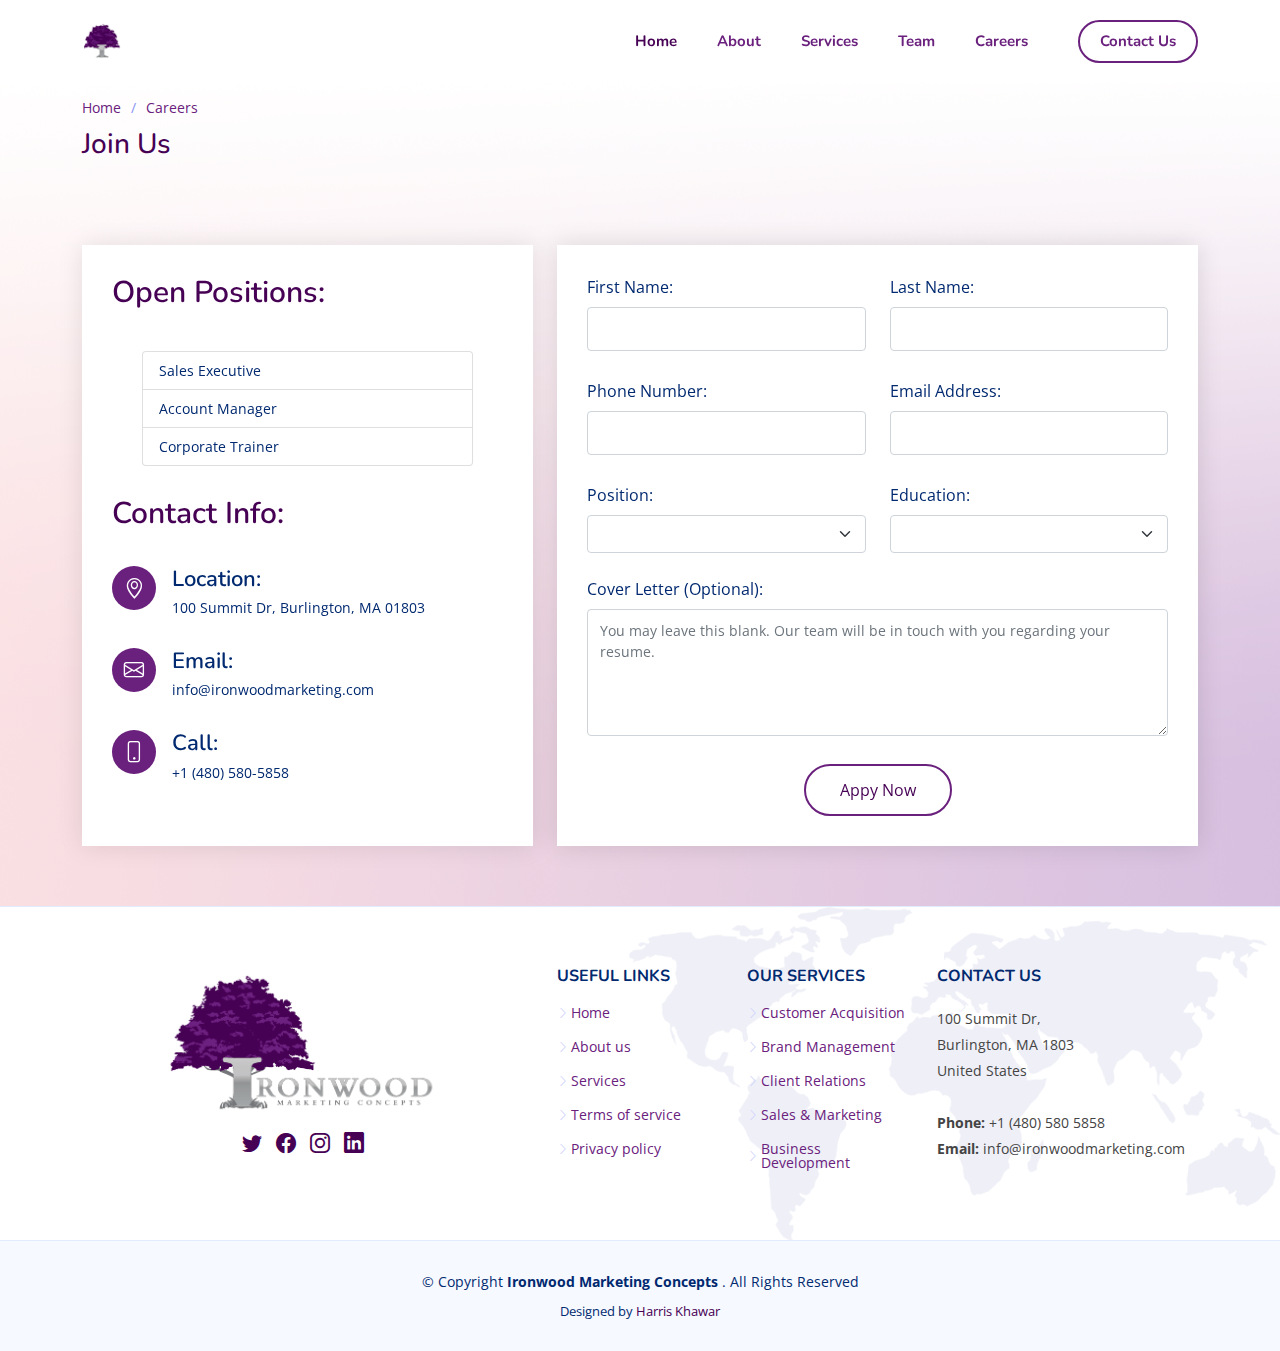
==== careers.html @ 7574611d "complete prototype" ====
<!DOCTYPE html>
<html lang="en">

    <head>
        <meta charset="utf-8">
        <meta content="width=device-width, initial-scale=1.0" name="viewport">

        <title>Ironwood Marketing</title>
        <meta content="" name="description">
        <meta content="" name="keywords">

        <!-- Favicons -->
        <link href="assets/img/favicon.png" rel="icon">
        <link href="assets/img/apple-touch-icon.png" rel="apple-touch-icon">

        <!-- Google Fonts -->
        <link
            href="https://fonts.googleapis.com/css?family=Open+Sans:300,300i,400,400i,600,600i,700,700i|Nunito:300,300i,400,400i,600,600i,700,700i|Poppins:300,300i,400,400i,500,500i,600,600i,700,700i"
            rel="stylesheet">

        <!-- Vendor CSS Files -->
        <link href="assets/vendor/bootstrap/css/bootstrap.min.css" rel="stylesheet">
        <link href="assets/vendor/bootstrap-icons/bootstrap-icons.css" rel="stylesheet">
        <link href="assets/vendor/aos/aos.css" rel="stylesheet">
        <link href="assets/vendor/remixicon/remixicon.css" rel="stylesheet">
        <link href="assets/vendor/swiper/swiper-bundle.min.css" rel="stylesheet">
        <link href="assets/vendor/glightbox/css/glightbox.min.css" rel="stylesheet">

        <!-- Main CSS File -->
        <link href="assets/css/style.css" rel="stylesheet">
    </head>

    <body>

        <!-- ======= Header ======= -->
        <header id="header" class="header fixed-top">
            <div
                class="container-fluid container-xl d-flex align-items-center justify-content-between">

                <a href="index.html" class="logo d-flex align-items-center">
                    <img src="assets/img/logo.png" alt="">
                    <span></span>
                </a>

                <nav id="navbar" class="navbar">
                    <ul>
                        <li>
                            <a class="nav-link scrollto active" href="./index.html#hero">Home</a>
                        </li>
                        <li>
                            <a class="nav-link scrollto" href="./index.html#about">About</a>
                        </li>
                        <li>
                            <a class="nav-link scrollto" href="./index.html#services">Services</a>
                        </li>
                        <li>
                            <a class="nav-link scrollto" href="./index.html#team">Team</a>
                        </li>
                    </li>
                    <li>
                        <a class="nav-link scrollto" href="careers.html">Careers</a>
                    </li>
                    <li>
                        <a class="getstarted scrollto" href="./index.html#contact">Contact Us</a>
                    </li>
                </ul>
                <i class="bi bi-list mobile-nav-toggle"></i>
            </nav>
            <!-- .navbar -->

        </div>
    </header>
    <!-- End Header -->

    <!--***************************************
* Website Name: Ironwood Marketing Concepts
* URL: https://ironwoodmarketing.com/
* Author: Harris Khawar
****************************************-->

    <main id="main" class="hiring-main">

        <!-- ======= Breadcrumbs ======= -->
        <section class="breadcrumbs">
            <div class="container">

                <ol>
                    <li>
                        <a href="index.html">Home</a>
                    </li>
                    <li>Careers</li>
                </ol>
                <h2>Join Us</h2>

            </div>
        </section>
        <!-- End Breadcrumbs -->

        <!-- ======= Hiring ======= -->
        <section class="hiring">
            <div class="container">
                <div class="row">

                    <div class="col-lg-5 d-flex align-items-stretch" data-aos="fade-right">
                        <div class="info">
                            <div class="open-positions">
                                <h3>Open Positions:</h3>
                                <ul class="list-group">
                                    <li class="list-group-item">Sales Executive</li>
                                    <li class="list-group-item">Account Manager</li>
                                    <li class="list-group-item">Corporate Trainer</li>
                                </ul>
                                <h3>Contact Info:</h3>
                                <br>
                            </div>

                            <div class="address">
                                <i class="bi bi-geo-alt"></i>
                                <h4>Location:</h4>
                                <p>100 Summit Dr, Burlington, MA 01803</p>
                            </div>

                            <div class="email">
                                <i class="bi bi-envelope"></i>
                                <h4>Email:</h4>
                                <p>info@ironwoodmarketing.com</p>
                            </div>

                            <div class="phone">
                                <i class="bi bi-phone"></i>
                                <h4>Call:</h4>
                                <p>+1 (480) 580-5858</p>
                            </div>
                        </div>

                    </div>

                    <div class="col-lg-7 mt-5 mt-lg-0 d-flex align-items-stretch" data-aos="fade-left">
                        <form
                            action="https://formspree.io/f/mleanyyj"
                            method="POST"
                            role="form"
                            class="php-email-form">
                            <div class="row">
                                <div class="form-group col-md-6">
                                    <label for="first-name">First Name:</label>
                                    <input
                                        type="text"
                                        name="first-name"
                                        class="form-control"
                                        id="fist-name"
                                        required>
                                </div>
                                <div class="form-group col-md-6">
                                    <label for="last-name">Last Name:</label>
                                    <input
                                        type="text"
                                        class="form-control"
                                        name="last-name"
                                        id="last-name"
                                        required>
                                </div>
                            </div>

                            <div class="row">
                                <div class="form-group col-md-6">
                                    <label for="phone-number">Phone Number:</label>
                                    <input type="tel" name="phone" class="form-control" id="phone" required>
                                </div>
                                <div class="form-group col-md-6">
                                    <label for="email">Email Address:</label>
                                    <input type="email" class="form-control" name="email" id="email" required>
                                </div>
                            </div>

                            <div class="row">
                                <div class="col-md-6">
                                    <label for="name">Position:</label><br>
                                    <select
                                        class="form-select form-select-md"
                                        aria-label=".form-select-sm example"
                                        required>
                                        <option selected></option>
                                        <option value="1">Sales Executive</option>
                                        <option value="2">Account Manager</option>
                                        <option value="3">Corporate Trainer</option>
                                    </select>
                                </div>

                                <div class="col-md-6">
                                    <label for="name">Education:</label><br>
                                    <select
                                        class="form-select form-select-md"
                                        aria-label=".form-select-sm example"
                                        required>
                                        <option selected></option>
                                        <option value="1">High School</option>
                                        <option value="2">Bachelor's Degree</option>
                                        <option value="3">Master's Degree</option>
                                    </select>
                                </div>
                            </div>

                            <br>

                            <div class="form-group">
                                <label for="name">Cover Letter (Optional):</label>
                                <textarea
                                    class="form-control"
                                    name="message"
                                    rows="5"
                                    placeholder="You may leave this blank. Our team will be in touch with you regarding your resume."></textarea>
                            </div>

                            <div class="my-3">
                                <div class="loading">Loading</div>
                                <div class="error-message"></div>
                                <div class="sent-message">Your application has been received. Thank you!</div>
                            </div>
                            <div class="text-center">
                                <button type="submit">Appy Now</button>
                            </div>

                        </form>
                    </div>
                </div>
            </div>
        </section>

    </main>
    <!-- End Hiring -->
    <!-- End #main -->

    <!-- ======= Footer ======= -->
    <footer id="footer" class="footer">

        <div class="footer-top">
            <div class="container">
                <div class="row gy-4">
                    <div class="col-lg-5 col-md-12 footer-info">
                        <a href="index.html" class="logo d-flex">
                            <img class="mx-auto img-fluid" src="assets/img/logo-in.png" alt="">
                        </a>
                        <div class="social-links mt-3">
                            <a href="https://twitter.com/IronwoodMarket" class="twitter">
                                <i class="bi bi-twitter"></i>
                            </a>
                            <a href="https://www.facebook.com/IronwoodMarketing" class="facebook">
                                <i class="bi bi-facebook"></i>
                            </a>
                            <a href="https://www.instagram.com/ironwoodmarketing/" class="instagram">
                                <i class="bi bi-instagram bx bxl-instagram"></i>
                            </a>
                            <a
                                href="https://www.linkedin.com/company/ironwood-marketing-concepts/"
                                class="linkedin">
                                <i class="bi bi-linkedin bx bxl-linkedin"></i>
                            </a>
                        </div>
                    </div>

                    <div class="col-lg-2 col-6 footer-links">
                        <h4>Useful Links</h4>
                        <ul>
                            <li>
                                <i class="bi bi-chevron-right"></i>
                                <a href="#">Home</a>
                            </li>
                            <li>
                                <i class="bi bi-chevron-right"></i>
                                <a href="#">About us</a>
                            </li>
                            <li>
                                <i class="bi bi-chevron-right"></i>
                                <a href="#">Services</a>
                            </li>
                            <li>
                                <i class="bi bi-chevron-right"></i>
                                <a href="#">Terms of service</a>
                            </li>
                            <li>
                                <i class="bi bi-chevron-right"></i>
                                <a href="#">Privacy policy</a>
                            </li>
                        </ul>
                    </div>

                    <div class="col-lg-2 col-6 footer-links">
                        <h4>Our Services</h4>
                        <ul>
                            <li>
                                <i class="bi bi-chevron-right"></i>
                                <a href="#">Customer Acquisition</a>
                            </li>
                            <li>
                                <i class="bi bi-chevron-right"></i>
                                <a href="#">Brand Management</a>
                            </li>
                            <li>
                                <i class="bi bi-chevron-right"></i>
                                <a href="#">Client Relations</a>
                            </li>
                            <li>
                                <i class="bi bi-chevron-right"></i>
                                <a href="#">Sales & Marketing</a>
                            </li>
                            <li>
                                <i class="bi bi-chevron-right"></i>
                                <a href="#">Business Development</a>
                            </li>
                        </ul>
                    </div>

                    <div class="col-lg-3 col-md-12 footer-contact text-center text-md-start">
                        <h4>Contact Us</h4>
                        <p>
                            100 Summit Dr,
                            <br>
                            Burlington, MA 1803<br>
                            United States
                            <br><br>
                            <strong>Phone:</strong>
                            +1 (480) 580 5858<br>
                            <strong>Email:</strong>
                            info@ironwoodmarketing.com<br>
                        </p>

                    </div>

                </div>
            </div>
        </div>
        <div class="container">
            <div class="copyright">
                &copy; Copyright
                <strong>
                    <span>Ironwood Marketing Concepts</span>
                </strong>. All Rights Reserved
            </div>
            <div class="credits">
                Designed by
                <a href="https://harriskhawar.com/">Harris Khawar</a>
            </div>
        </div>
    </footer>
    <!-- End Footer -->

    <a
        href="#"
        class="back-to-top d-flex align-items-center justify-content-center">
        <i class="bi bi-arrow-up-short"></i>
    </a>

    <!-- Vendor JS Files -->
    <script src="assets/vendor/bootstrap/js/bootstrap.bundle.js"></script>
    <script src="assets/vendor/aos/aos.js"></script>
    <script src="assets/vendor/php-email-form/validate.js"></script>
    <script src="assets/vendor/swiper/swiper-bundle.min.js"></script>
    <script src="assets/vendor/purecounter/purecounter.js"></script>
    <script src="assets/vendor/isotope-layout/isotope.pkgd.min.js"></script>
    <script src="assets/vendor/glightbox/js/glightbox.min.js"></script>

    <!-- Template Main JS File -->
    <script src="assets/js/main.js"></script>

</body>

</html>
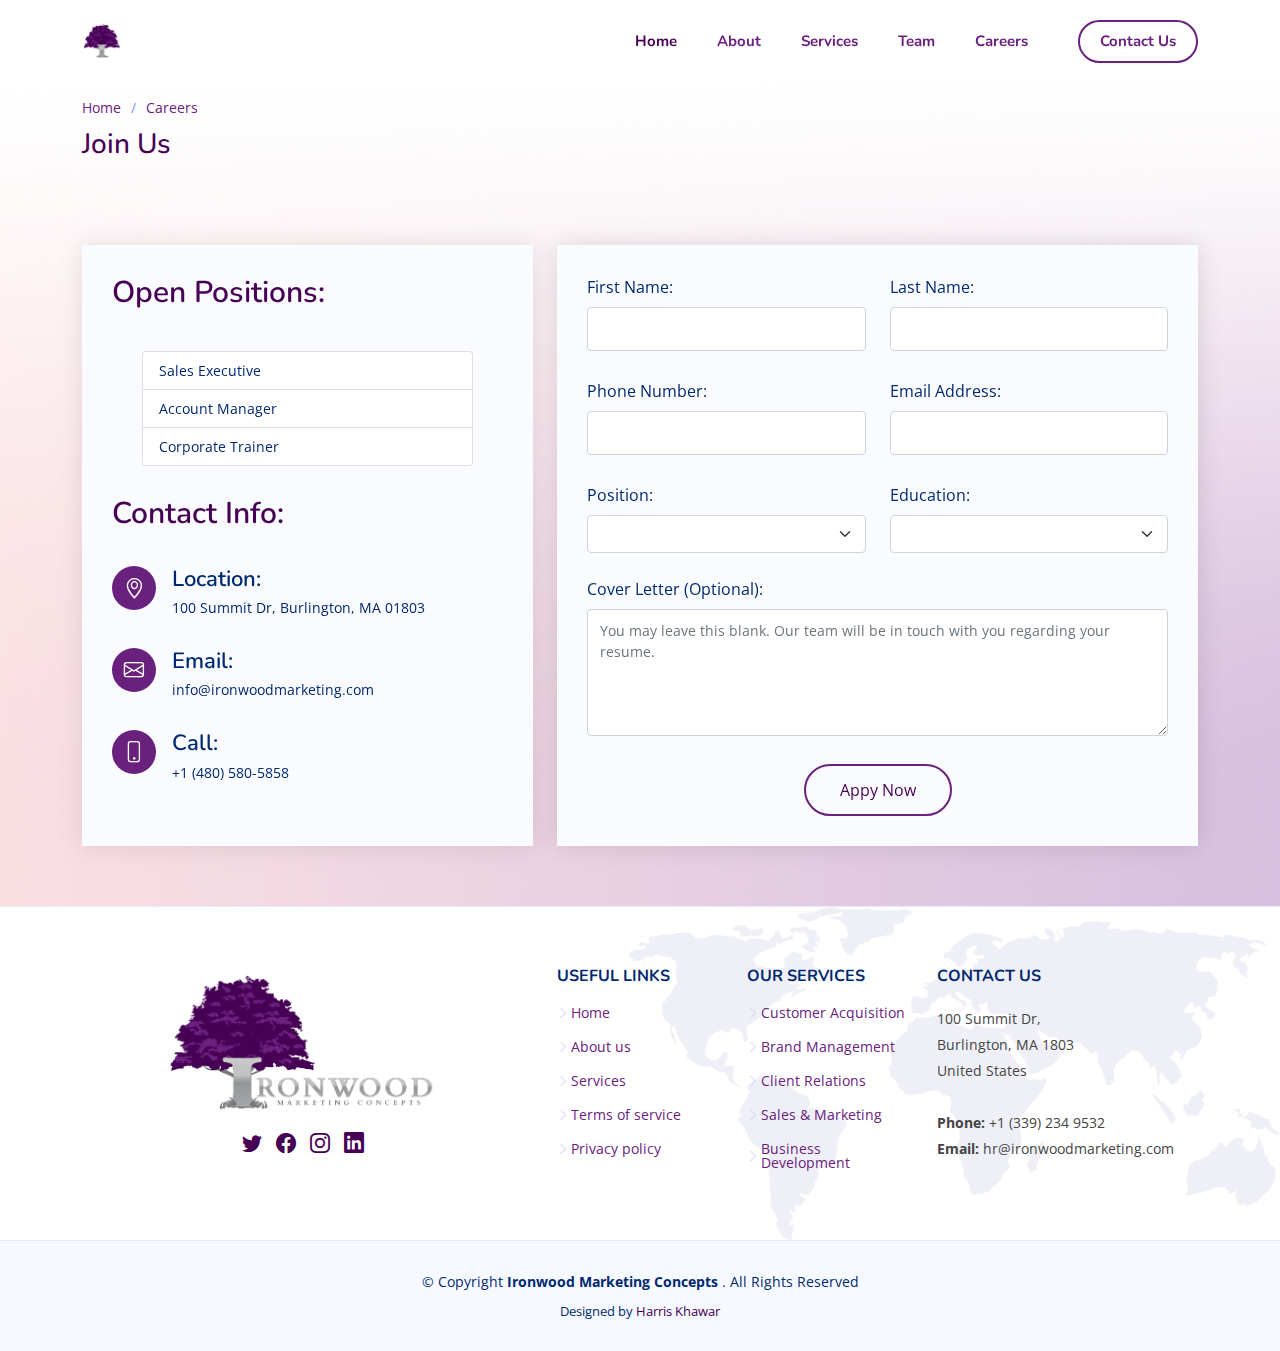
==== commit 4120d519: "add forms" ====
--- a/careers.html
+++ b/careers.html
@@ -137,7 +137,7 @@
 
                     <div class="col-lg-7 mt-5 mt-lg-0 d-flex align-items-stretch" data-aos="fade-left">
                         <form
-                            action="https://formspree.io/f/mleanyyj"
+                            action="https://formspree.io/f/xyylbazo"
                             method="POST"
                             role="form"
                             class="php-email-form">
@@ -320,9 +320,9 @@
                             United States
                             <br><br>
                             <strong>Phone:</strong>
-                            +1 (480) 580 5858<br>
+                            +1 (339) 234 9532<br>
                             <strong>Email:</strong>
-                            info@ironwoodmarketing.com<br>
+                            hr@ironwoodmarketing.com<br>
                         </p>
 
                     </div>
@@ -354,7 +354,7 @@
     <!-- Vendor JS Files -->
     <script src="assets/vendor/bootstrap/js/bootstrap.bundle.js"></script>
     <script src="assets/vendor/aos/aos.js"></script>
-    <script src="assets/vendor/php-email-form/validate.js"></script>
+    <!-- <script src="assets/vendor/php-email-form/validate.js"></script> -->
     <script src="assets/vendor/swiper/swiper-bundle.min.js"></script>
     <script src="assets/vendor/purecounter/purecounter.js"></script>
     <script src="assets/vendor/isotope-layout/isotope.pkgd.min.js"></script>
--- a/assets/css/style.css
+++ b/assets/css/style.css
@@ -2264,7 +2264,6 @@
 
 .hiring .open-positions ul {
   padding: 30px;
-  background: #fff;
   width: 100%;
 }
 
@@ -2275,9 +2274,9 @@
 
 .hiring .info {
   padding: 30px;
-  background: #fff;
   width: 100%;
   box-shadow: 0 0 24px 0 rgba(0, 0, 0, 0.1);
+  background: #fafbff;
 }
 
 .hiring .info i {
@@ -2309,38 +2308,12 @@
   color: var(--secondary-blue);
 }
 
-.hiring .info-box {
-  color: #444444;
-  background: #fafbff;
-  padding: 30px;
-}
-
-.hiring .info-box i {
-  font-size: 38px;
-  line-height: 0;
-  color: var(--primary-purple);
-}
-
-.hiring .info-box h3 {
-  font-size: 20px;
-  color: var(--secondary-blue);
-  font-weight: 700;
-  margin: 20px 0 10px 0;
-}
-
-.hiring .info-box p {
-  padding: 0;
-  line-height: 24px;
-  font-size: 14px;
-  margin-bottom: 0;
-}
-
 .hiring .php-email-form {
   width: 100%;
   border-top: 3px solid var(--light-blue);
   border-bottom: 3px solid var(--light-blue);
   padding: 30px;
-  background: #fff;
+  background: #fafbff;
   box-shadow: 0 0 24px 0 rgba(0, 0, 0, 0.12);
 }
 
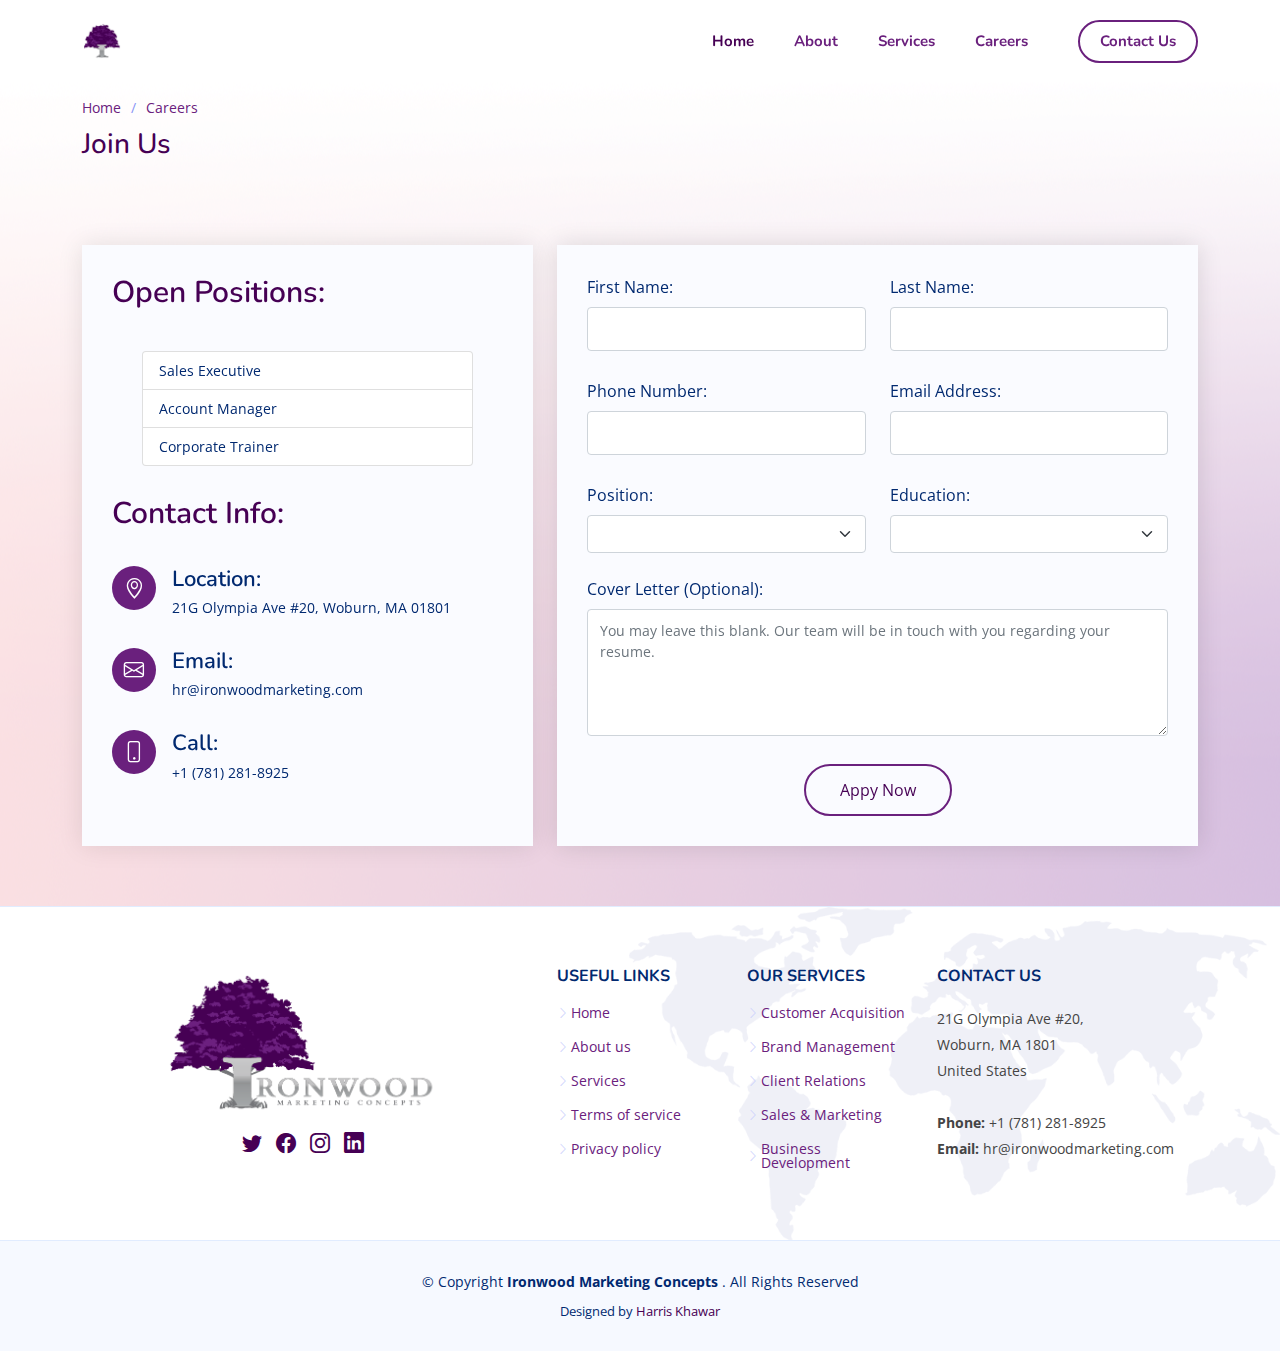
==== commit 61f21f00: "reinitialize git" ====
--- a/careers.html
+++ b/careers.html
@@ -54,7 +54,7 @@
                             <a class="nav-link scrollto" href="./index.html#services">Services</a>
                         </li>
                         <li>
-                            <a class="nav-link scrollto" href="./index.html#team">Team</a>
+                            <!-- <a class="nav-link scrollto" href="./index.html#team">Team</a> -->
                         </li>
                     </li>
                     <li>
@@ -117,19 +117,19 @@
                             <div class="address">
                                 <i class="bi bi-geo-alt"></i>
                                 <h4>Location:</h4>
-                                <p>100 Summit Dr, Burlington, MA 01803</p>
+                                <p>21G Olympia Ave #20, Woburn, MA 01801</p>
                             </div>
 
                             <div class="email">
                                 <i class="bi bi-envelope"></i>
                                 <h4>Email:</h4>
-                                <p>info@ironwoodmarketing.com</p>
+                                <p>hr@ironwoodmarketing.com</p>
                             </div>
 
                             <div class="phone">
                                 <i class="bi bi-phone"></i>
                                 <h4>Call:</h4>
-                                <p>+1 (480) 580-5858</p>
+                                <p>+1 (781) 281-8925</p>
                             </div>
                         </div>
 
@@ -314,13 +314,13 @@
                     <div class="col-lg-3 col-md-12 footer-contact text-center text-md-start">
                         <h4>Contact Us</h4>
                         <p>
-                            100 Summit Dr,
+                            21G Olympia Ave #20,
                             <br>
-                            Burlington, MA 1803<br>
+                            Woburn, MA 1801<br>
                             United States
                             <br><br>
                             <strong>Phone:</strong>
-                            +1 (339) 234 9532<br>
+                            +1 (781) 281-8925<br>
                             <strong>Email:</strong>
                             hr@ironwoodmarketing.com<br>
                         </p>
